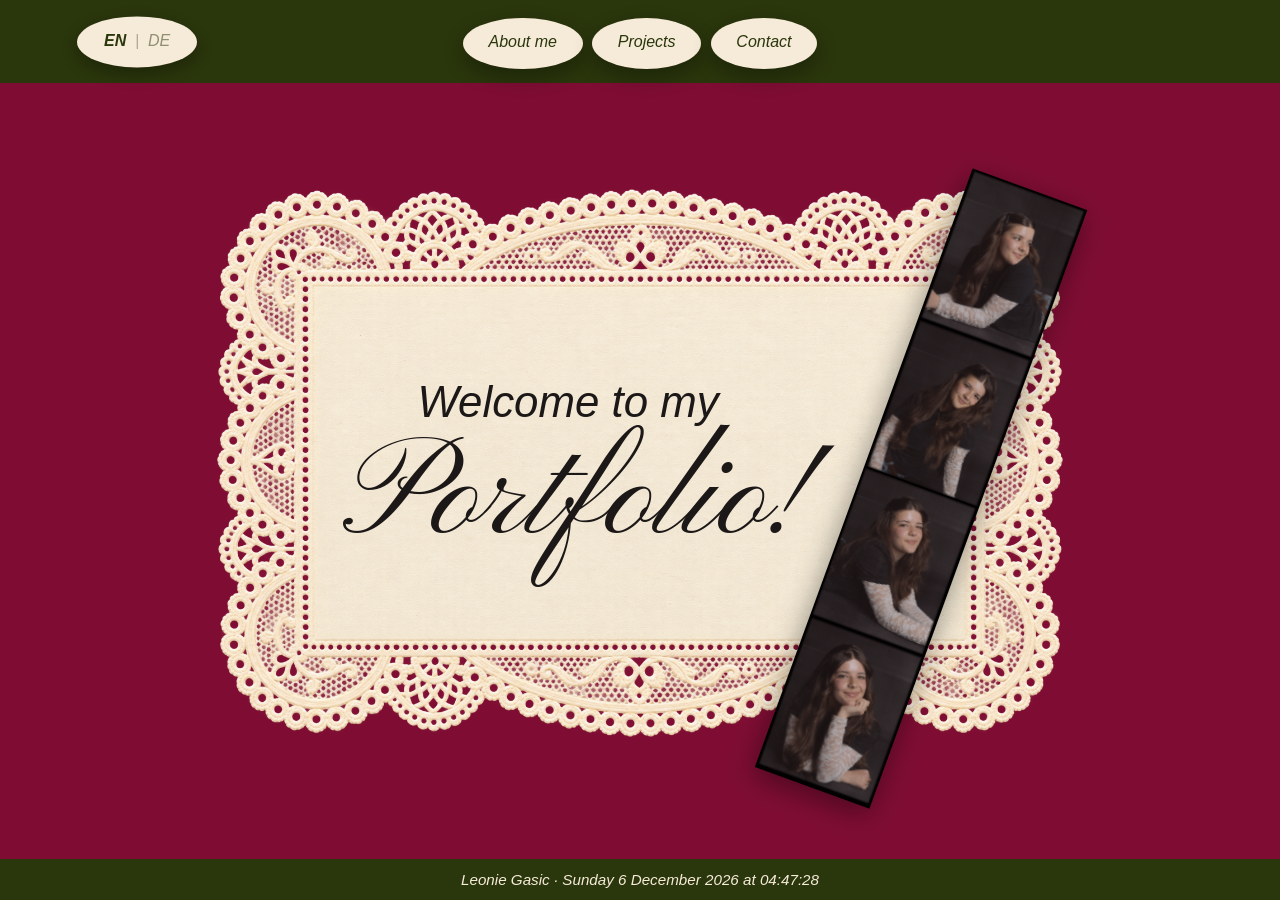
==== index.html @ 9c5069d6 "Projects: enlarge a work on click, with close button and carousel arrows Co-Authored-By: Claude Haik" ====
<!DOCTYPE html>
<html lang="en">
<head>
  <meta charset="UTF-8">
  <meta name="viewport" content="width=device-width, initial-scale=1.0">
  <title data-en="Leonie Gasic · Creative Portfolio" data-de="Leonie Gasic · Kreatives Portfolio">Leonie Gasic · Creative Portfolio</title>
  <link rel="stylesheet" href="style.css?v=8">
  <script src="lang.js"></script>
</head>
<body class="center-page">

<nav class="page-buttons">
  <a href="career.html"><span class="en">About me</span><span class="de">Über mich</span></a>
  <a href="projects.html"><span class="en">Projects</span><span class="de">Projekte</span></a>
  <a href="contact.html"><span class="en">Contact</span><span class="de">Kontakt</span></a>
</nav>

<section>
  <div class="hero-frame">
    <div class="hero-text">
      <p class="small"><span class="en">Welcome to my</span><span class="de">Willkommen in meinem</span></p>
      <h1 class="script big">Portfolio!</h1>
    </div>
    <div class="strip" role="img" aria-label="Photo strip"></div>
  </div>
</section>

<footer>
  <p>Leonie Gasic · <span id="now"></span></p>
</footer>

</body>
</html>
---- style.css ----
@import url('https://fonts.googleapis.com/css2?family=Pinyon+Script&display=swap');

:root {
  --burgundy: #7f0d33;
  --paper: #f6ead8;
  --ink: #1c1818;
  --olive: #2a360c;
  --aubergine: #3b1235;
  --brown: #3a2220;
  --cream: #f6e2c8;
  --script: 'Pinyon Script', 'Brush Script MT', cursive;
}

* { box-sizing: border-box; margin: 0; padding: 0; }

html {
  background: var(--burgundy);
}

body {
  margin: 0;
  min-height: 100vh;
  display: flex;
  flex-direction: column;
  background: var(--burgundy);
  color: var(--ink);
  font-family: "Helvetica Neue", Helvetica, Arial, sans-serif;
  font-style: italic;
  line-height: 1.6;
}

a { color: inherit; }

/* Script for display headings, italic sans-serif for everything else */
.script {
  font-family: var(--script);
  font-style: normal;
  font-weight: 400;
  line-height: 1.1;
}

/* ---------- Navigation ---------- */
header.site-nav {
  position: sticky;
  top: 0;
  z-index: 10;
  display: flex;
  justify-content: space-between;
  align-items: center;
  padding: 1rem 6vw;
  background: var(--aubergine);
  color: var(--paper);
  border-bottom: 1px solid rgba(246, 234, 216, 0.2);
}

.logo {
  font-family: var(--script);
  font-style: normal;
  font-size: 2rem;
  text-decoration: none;
  color: var(--paper);
}

nav ul { list-style: none; display: flex; gap: 1.6rem; }

nav a {
  text-decoration: none;
  padding: 0.2rem 0;
  border-bottom: 2px solid transparent;
}
nav a:hover, nav a.active { border-bottom-color: var(--paper); }

/* ---------- Sections and paper cards ---------- */
section { padding: 3rem 6vw; }

.paper {
  background: var(--paper);
  color: var(--ink);
  padding: 3rem clamp(1.5rem, 4vw, 3.5rem);
  max-width: 1000px;
  margin: 0 auto;
  box-shadow: 0 14px 34px rgba(0, 0, 0, 0.35);
}

.eyebrow {
  font-size: 0.85rem;
  letter-spacing: 0.1em;
  text-transform: uppercase;
  color: var(--burgundy);
  font-style: normal;
  font-weight: 700;
}

h1 { font-size: clamp(3rem, 7vw, 5.4rem); margin: 0.4rem 0 1rem; }
h2 { font-size: clamp(2.2rem, 5vw, 3.2rem); margin-bottom: 1rem; color: var(--burgundy); }
h3 { font-family: "Helvetica Neue", Helvetica, Arial, sans-serif; font-style: normal; font-weight: 700; font-size: 1.15rem; margin-bottom: 0.4rem; }
p.lead { font-size: 1.15rem; max-width: 60ch; }

.btn {
  display: inline-block;
  margin-top: 1.5rem;
  padding: 0.75rem 1.5rem;
  background: var(--olive);
  color: var(--paper);
  text-decoration: none;
  font-style: normal;
  font-weight: 700;
  transition: background 0.2s;
}
.btn:hover { background: var(--burgundy); }

/* ---------- Hero: lace frame with photo strip ---------- */
.hero-frame {
  position: relative;
  container-type: inline-size;
  /* Never wider than the screen allows: the whole frame must fit the window height too */
  width: min(100%, 1400px, calc(max(12rem, 100vh - 22rem) * 1.5439));
  max-width: 100%;
  margin: 1rem auto 2rem;
  aspect-ratio: 1513 / 980;
  background: url('assets/lace_cropped.png') center / 100% 100% no-repeat;
}

/* Positions and sizes measured from the PDF cover (relative to the lace image) */
.hero-text {
  position: absolute;
  inset: 0;
}

.hero-text .small {
  position: absolute;
  left: 23.7%;
  top: 34.8%;
  margin: 0;
  font-size: 5.18cqw;
  line-height: 1;
  font-style: italic;
  color: var(--ink);
  white-space: nowrap;
}

.hero-text .big {
  position: absolute;
  left: 14.9%;
  top: 44%;
  margin: 0;
  font-size: 16.6cqw;
  line-height: 1;
  color: var(--ink);
  white-space: nowrap;
}

.strip {
  position: absolute;
  left: 76%;
  top: -3.5%;
  height: 116.3%;
  aspect-ratio: 500 / 2618;
  background: url('assets/strip_original.png') center / 100% 100% no-repeat;
  filter: drop-shadow(0 8px 14px rgba(0, 0, 0, 0.4));
  transform: rotate(20deg);
  transform-origin: center;
}

/* ---------- Cards / gallery ---------- */
/* Pinterest-style board: masonry columns, each card only as tall as its content */
.grid {
  display: flex;
  align-items: flex-start;
  gap: 1.4rem;
  margin-top: 2rem;
}

/* Three columns filled by the projects script (shortest column first); one column on phones */
.grid .col {
  flex: 1 1 0;
  min-width: 0;
  display: flex;
  flex-direction: column;
  gap: 1.4rem;
}

.card {
  display: flex;
  flex-direction: column;
  width: 100%;
  margin: 0;
  background: var(--paper);
  color: var(--ink);
  box-shadow: 0 10px 26px rgba(0, 0, 0, 0.3);
  transition: transform 0.25s;
}
.card:hover { transform: translateY(-5px); }

.thumb {
  aspect-ratio: 4 / 3;
  display: grid;
  place-items: center;
  color: var(--paper);
  font-family: var(--script);
  font-size: 2rem;
  background: var(--olive);
}
/* Work with a real image: show the whole picture, no cropping */
.thumb.photo { aspect-ratio: auto; display: block; padding: 0; background: var(--olive); }
.thumb.photo img { display: block; width: 100%; height: auto; }
/* Carousel: one card, several images, each shown whole */
.thumb.photo.carousel { position: relative; aspect-ratio: 2 / 3; background: var(--olive); }
/* Carousels of landscape images use a landscape frame, so no green bars */
.thumb.photo.carousel.landscape { aspect-ratio: 4 / 3; }
/* Flyer pages keep their own A-format proportion */
.thumb.photo.flyer { aspect-ratio: 437 / 612; }
.carousel-track {
  display: flex;
  height: 100%;
  overflow-x: auto;
  scroll-snap-type: x mandatory;
  scrollbar-width: none;
}
.carousel-track::-webkit-scrollbar { display: none; }
.carousel-track img {
  flex: 0 0 100%;
  width: 100%;
  height: 100%;
  object-fit: contain;
  scroll-snap-align: center;
  background: var(--olive);
}
.carousel-btn {
  position: absolute;
  top: 50%;
  transform: translateY(-50%);
  width: 2.4rem;
  height: 2.4rem;
  border: none;
  border-radius: 50%;
  background: var(--paper);
  color: var(--olive);
  font-size: 1.5rem;
  line-height: 1;
  cursor: pointer;
  box-shadow: 0 4px 12px rgba(0, 0, 0, 0.3);
}
.carousel-btn.prev { left: 0.6rem; }
.carousel-btn.next { right: 0.6rem; }
.thumb.aub { background: var(--aubergine); }
.thumb.brn { background: var(--brown); }
.thumb.bur { background: var(--burgundy); }

/* Every card has the same text area height, whatever the category or image size */
.card-body { padding: 1.2rem 1.3rem 1.5rem; flex: 1; }

.tag {
  display: inline-block;
  font-size: 0.75rem;
  font-style: normal;
  font-weight: 700;
  letter-spacing: 0.08em;
  text-transform: uppercase;
  color: var(--burgundy);
  margin-bottom: 0.4rem;
}

/* ---------- Filter buttons ---------- */
.filters { display: flex; flex-wrap: wrap; gap: 0.6rem; margin: 1.5rem 0 0; }
.filters button {
  border: 1px solid var(--paper);
  background: transparent;
  color: var(--paper);
  padding: 0.45rem 1rem;
  font: inherit;
  font-style: italic;
  cursor: pointer;
}
.filters button.active, .filters button:hover { background: var(--paper); color: var(--burgundy); }

/* ---------- Timeline ---------- */
.timeline { position: relative; margin-top: 2rem; padding-left: 2rem; }
.timeline::before {
  content: "";
  position: absolute;
  left: 0.4rem;
  top: 0;
  bottom: 0;
  width: 2px;
  background: var(--olive);
}
.step { position: relative; margin-bottom: 2.2rem; }
.step::before {
  content: "";
  position: absolute;
  left: -1.9rem;
  top: 0.4rem;
  width: 14px;
  height: 14px;
  border-radius: 50%;
  background: var(--burgundy);
}
.step .year { font-style: italic; font-weight: 700; color: var(--ink); }
.step h3 { font-style: normal; font-weight: 700; color: var(--ink); }

/* ---------- Language switch ---------- */
html[lang="de"] .en,
html[lang="en"] .de { display: none !important; }

.lang-toggle {
  position: fixed;
  top: 1.1rem;
  left: 1rem;
  z-index: 50;
  display: flex;
  gap: 0.45rem;
  align-items: center;
  box-sizing: border-box;
  height: 3.2rem;
  padding: 0 1.2rem;
  border: none;
  border-radius: 50%;
  background: var(--paper);
  color: var(--olive);
  font: inherit;
  font-style: italic;
  cursor: pointer;
  box-shadow: 0 6px 16px rgba(0, 0, 0, 0.3);
}

.lang-toggle .sep { opacity: 0.35; }

.lang-opt {
  position: relative;
  padding: 0 0.1rem;
  border: none;
  background: none;
  color: inherit;
  font: inherit;
  font-style: italic;
  cursor: pointer;
  opacity: 0.5;
}

.lang-opt.active { opacity: 1; font-weight: 700; }

html[lang="de"] .hero-text .small { font-size: 4cqw; }

/* ---------- Steckbrief ---------- */
.steck-title { margin-top: 2.5rem; }
.steckbrief + .steck-title { margin-top: 5.5rem; }

.steckbrief {
  display: grid;
  grid-template-columns: repeat(auto-fit, minmax(220px, 1fr));
  gap: 1.2rem 2rem;
  margin-top: 1.5rem;
}

.steckbrief > div {
  border-bottom: 1px solid rgba(127, 13, 51, 0.35);
  padding-bottom: 0.7rem;
}

.steckbrief dt {
  font-size: 0.8rem;
  letter-spacing: 0.1em;
  text-transform: uppercase;
  font-style: normal;
  font-weight: 700;
  color: var(--burgundy);
}

.steckbrief dd {
  margin: 0.2rem 0 0;
  font-size: 1.1rem;
}

.steckbrief ul {
  margin: 0.2rem 0 0;
  padding-left: 1.2rem;
}

.steckbrief li { margin-bottom: 0.15rem; }

/* Languages: names in one column, explanations lined up in a second column */
.steckbrief .langs {
  display: grid;
  grid-template-columns: max-content max-content max-content 1fr;
  column-gap: 0.5rem;
  row-gap: 0.15rem;
  list-style: none;
  padding-left: 0;
}

.steckbrief .langs li {
  display: contents;
}

/* ---------- Contact ---------- */
.contact-links a { color: var(--burgundy); font-style: normal; font-weight: 700; }

/* ---------- Page buttons (replace the top menu) ---------- */
.page-buttons {
  display: flex;
  flex-wrap: nowrap;
  justify-content: center;
  gap: 0.6rem;
  position: sticky;
  top: 0;
  z-index: 40;
  background: var(--olive);
  padding: 1.1rem 6vw 0.9rem;
  margin: 0;
}

/* Language switch lives inside the header bar */
.page-buttons .lang-toggle.in-header {
  position: absolute;
  top: 50%;
  left: 6vw;
  transform: translateY(-50%);
  height: clamp(2.5rem, 4.4vw, 3.2rem);
  min-width: 0;
  padding: 0 clamp(0.7rem, 2vw, 2.2rem);
  white-space: nowrap;
  font-size: clamp(0.8rem, 2vw, 1rem);
  justify-content: center;
  margin: 0;
}


/* Start and contact pages: centre the content between header and footer */
body.center-page > section {
  flex: 1;
  display: flex;
  flex-direction: column;
  justify-content: center;
}


/* Start and contact: content block takes the full width so the auto margins do not collapse it */
body.center-page > section > *:not(.hero-frame) { width: 100%; }

/* Language buttons inside the header bar: plain text, not menu ovals */
.page-buttons .lang-toggle .lang-opt {
  background: none;
  border-radius: 0;
  box-shadow: none;
  height: auto;
  min-width: 0;
  padding: 0 0.1rem;
  display: inline;
  transform: none;
}

.page-buttons .lang-toggle .lang-opt::before { left: 0; right: 0; top: auto; bottom: -0.45rem; }
.page-buttons .lang-toggle .lang-opt::after { left: -4px; right: -4px; top: auto; bottom: -0.45rem; height: 12px; }

/* Contact page: two round icon buttons, email and LinkedIn */
.contact-buttons {
  display: flex;
  flex-wrap: wrap;
  justify-content: center;
  gap: 1.5rem 2rem;
  margin-top: 2.5rem;
}

.contact-buttons a {
  display: flex;
  align-items: center;
  justify-content: center;
  flex: 0 0 14rem;
  width: 14rem;
  height: 4.2rem;
  border-radius: 50%;
  background: var(--olive);
  color: var(--paper);
  box-shadow: 0 8px 20px rgba(0, 0, 0, 0.3);
  transition: transform 0.2s;
}

.contact-buttons a:hover { transform: translateY(-2px); }

.contact-buttons svg { width: 2.4rem; height: 2.4rem; display: block; }

/* Narrow screens: the buttons keep their size and stack, centred */
@media (max-width: 600px) {
  .contact-buttons { justify-content: center; }
}

/* Home button: small round icon instead of a text label */
.page-buttons a.home-btn {
  min-width: 0;
  width: clamp(2.8rem, 6vw, 4.6rem);
  padding: 0;
  line-height: 0;
}

.page-buttons a.home-btn svg {
  width: 1.7rem;
  height: 1.7rem;
  display: block;
}

.page-buttons a {
  background: var(--paper);
  color: var(--olive);
  border-radius: 50%;
  height: clamp(2.5rem, 4.4vw, 3.2rem);
  box-sizing: border-box;
  display: flex;
  align-items: center;
  justify-content: center;
  padding: 0 clamp(0.7rem, 2vw, 2.2rem);
  min-width: 0;
  white-space: nowrap;
  font-size: clamp(0.8rem, 2vw, 1rem);
  text-align: center;
  text-decoration: none;
  font-style: italic;
  font-weight: 400;
  box-shadow: 0 8px 20px rgba(0, 0, 0, 0.3);
  transition: background 0.2s, color 0.2s, transform 0.2s;
}

/* Second stroke: draws right to left, after the first one */
.page-buttons a::before,
.page-buttons button::before,
.lang-opt::before {
  content: "";
  position: absolute;
  left: 24%;
  right: 24%;
  top: calc(50% + 0px);
  bottom: auto;
  height: 20px;
  background: url("data:image/svg+xml,%3Csvg xmlns='http://www.w3.org/2000/svg' viewBox='0 0 200 20' preserveAspectRatio='none'%3E%3Cdefs%3E%3Cfilter id='g' x='0' y='0' width='100%25' height='100%25'%3E%3CfeTurbulence type='fractalNoise' baseFrequency='0.8' numOctaves='2' seed='7' result='n'/%3E%3CfeColorMatrix in='n' type='matrix' values='0 0 0 0 0 0 0 0 0 0 0 0 0 0 0 0 0 0 -2.4 1.6' result='m'/%3E%3CfeComposite in='SourceGraphic' in2='m' operator='in'/%3E%3C/filter%3E%3C/defs%3E%3Cg fill='none' stroke='%232a360c' stroke-linecap='round' filter='url(%23g)'%3E%3Cpath d='M9 15 C 50 12, 100 17, 150 13 S 186 14, 193 12' stroke-width='2'/%3E%3C/g%3E%3C/svg%3E") center / 100% 100% no-repeat;
  opacity: 0;
  pointer-events: none;
  clip-path: inset(0 0 0 100%);
  transition: clip-path 0.45s ease-out 0.5s, opacity 0.1s;
}

.page-buttons a:hover::before,
.page-buttons button:hover::before,
.lang-opt:hover::before {
  opacity: 1;
  clip-path: inset(0 0 0 0);
}

/* Hover: two hand-drawn strokes sketch under the label, one after the other */
.page-buttons a,
.page-buttons button {
  position: relative;
}

.page-buttons a::after,
.page-buttons button::after,
.lang-opt::after {
  content: "";
  position: absolute;
  left: 20%;
  right: 20%;
  top: calc(50% + 6px);
  bottom: auto;
  height: 20px;
  background: url("data:image/svg+xml,%3Csvg xmlns='http://www.w3.org/2000/svg' viewBox='0 0 200 20' preserveAspectRatio='none'%3E%3Cdefs%3E%3Cfilter id='g' x='0' y='0' width='100%25' height='100%25'%3E%3CfeTurbulence type='fractalNoise' baseFrequency='0.8' numOctaves='2' seed='4' result='n'/%3E%3CfeColorMatrix in='n' type='matrix' values='0 0 0 0 0 0 0 0 0 0 0 0 0 0 0 0 0 0 -2.4 1.6' result='m'/%3E%3CfeComposite in='SourceGraphic' in2='m' operator='in'/%3E%3C/filter%3E%3C/defs%3E%3Cg fill='none' stroke='%232a360c' stroke-linecap='round' filter='url(%23g)'%3E%3Cpath d='M3 8 C 40 5, 90 10, 140 6 S 186 7, 197 5' stroke-width='3'/%3E%3C/g%3E%3C/svg%3E") center / 100% 100% no-repeat;
  opacity: 0;
  pointer-events: none;
  clip-path: inset(0 100% 0 0);
  transition: clip-path 0.5s ease-out, opacity 0.2s;
}

.page-buttons a:hover::after,
.lang-opt:hover::after {
  opacity: 1;
  clip-path: inset(0 0 0 0);
}

.page-buttons button {
  background: var(--paper);
  color: var(--olive);
  border-radius: 50%;
  height: clamp(2.5rem, 4.4vw, 3.2rem);
  box-sizing: border-box;
  display: flex;
  align-items: center;
  justify-content: center;
  padding: 0 clamp(0.7rem, 2vw, 2.2rem);
  min-width: 0;
  white-space: nowrap;
  font-size: clamp(0.8rem, 2vw, 1rem);
  text-align: center;
  border: none;
  font: inherit;
  font-style: italic;
  font-weight: 400;
  cursor: pointer;
  box-shadow: 0 8px 20px rgba(0, 0, 0, 0.3);
  transition: background 0.2s, color 0.2s, transform 0.2s;
}

.page-buttons button:hover::after {
  opacity: 1;
  clip-path: inset(0 0 0 0);
}

/* Contact box shown on top of the page */
.contact-dialog {
  border: none;
  padding: 0;
  background: transparent;
  max-width: min(90vw, 560px);
}

.contact-dialog::backdrop {
  background: rgba(28, 24, 24, 0.6);
}

.contact-dialog .paper {
  margin: 0;
}

.contact-details {
  display: grid;
  gap: 1.4rem;
  margin-top: 2rem;
  font-size: 1.15rem;
}

.contact-details strong {
  font-style: normal;
  color: var(--burgundy);
}

.contact-lines {
  margin-top: 1.2rem;
  font-size: 1.1rem;
  font-style: normal;
  font-weight: 700;
  color: var(--burgundy);
}

.contact-dialog .btn {
  border: none;
  font: inherit;
  cursor: pointer;
}

/* ---------- Footer ---------- */
footer {
  position: sticky;
  bottom: 0;
  z-index: 5;
  margin-top: auto;
  padding: 0.7rem 6vw;
  background: var(--olive);
  line-height: 1.2;
  color: var(--paper);
  text-align: center;
  font-size: 0.95rem;
}

/* ---------- Responsive ---------- */
@media (max-width: 800px) {
  header.site-nav { flex-direction: column; gap: 0.8rem; }
  nav ul { gap: 1rem; flex-wrap: wrap; justify-content: center; }
}

/* Hand-drawn hover lines, one set under each language option */
.lang-toggle { padding: 0 1.2rem; }

.lang-opt::after {
  left: -4px;
  right: -4px;
  bottom: -0.45rem;
  height: 12px;
}

.lang-opt::before {
  left: 0;
  right: 0;
  bottom: -0.45rem;
  height: 12px;
}


/* ---------- Project dropdown ---------- */
.project-filter {
  margin-top: 1.5rem;
  padding: 0.5rem 2.4rem 0.5rem 1.1rem;
  border: 2px solid var(--olive);
  border-radius: 999px;
  background: transparent url("data:image/svg+xml,%3Csvg xmlns='http://www.w3.org/2000/svg' width='12' height='8' viewBox='0 0 12 8'%3E%3Cpath d='M1 1l5 5 5-5' fill='none' stroke='%232a360c' stroke-width='2' stroke-linecap='round' stroke-linejoin='round'/%3E%3C/svg%3E") no-repeat right 1rem center;
  color: var(--olive);
  font: inherit;
  font-style: italic;
  cursor: pointer;
  -webkit-appearance: none;
  appearance: none;
}

.project-filter:focus-visible { outline: 2px solid var(--burgundy); outline-offset: 2px; }

/* Phones: header stays on one row, with smaller buttons and language switch */
@media (max-width: 600px) {
  .page-buttons { flex-wrap: nowrap; gap: 0.3rem; padding: 0.9rem 4vw 0.8rem; }
  .page-buttons .lang-toggle.in-header { position: static; transform: none; margin: 0; height: 2.4rem; min-width: 0; padding: 0 0.6rem; font-size: 0.7rem; }
  .page-buttons a,
  .page-buttons button { height: 2.4rem; padding: 0 0.5rem; font-size: 0.7rem; }
  .page-buttons a.home-btn { width: 2.6rem; }
  .page-buttons a.home-btn svg { width: 1.4rem; height: 1.4rem; }
}

/* ---------- Enlarged view (lightbox) for projects ---------- */
.lightbox {
  position: fixed;
  inset: 0;
  z-index: 1000;
  display: none;
  align-items: center;
  justify-content: center;
  padding: 4vh 4vw;
  background: rgba(30, 12, 20, 0.88);
}
.lightbox.open { display: flex; }
.lightbox-box { position: relative; max-width: 92vw; max-height: 92vh; }
.lightbox-box .thumb { box-shadow: none; }
.lightbox-box .thumb.photo:not(.carousel) img {
  display: block;
  width: auto;
  height: auto;
  max-width: 92vw;
  max-height: 88vh;
}
.lightbox-box .thumb.carousel { width: auto; height: 88vh; max-width: 92vw; }
.lightbox-close {
  position: absolute;
  top: -1rem;
  left: -1rem;
  z-index: 2;
  width: 2.4rem;
  height: 2.4rem;
  border: none;
  border-radius: 50%;
  background: var(--burgundy);
  color: var(--paper);
  font-size: 1.4rem;
  line-height: 1;
  cursor: pointer;
  box-shadow: 0 4px 12px rgba(0, 0, 0, 0.35);
}
.grid .thumb img { cursor: zoom-in; }
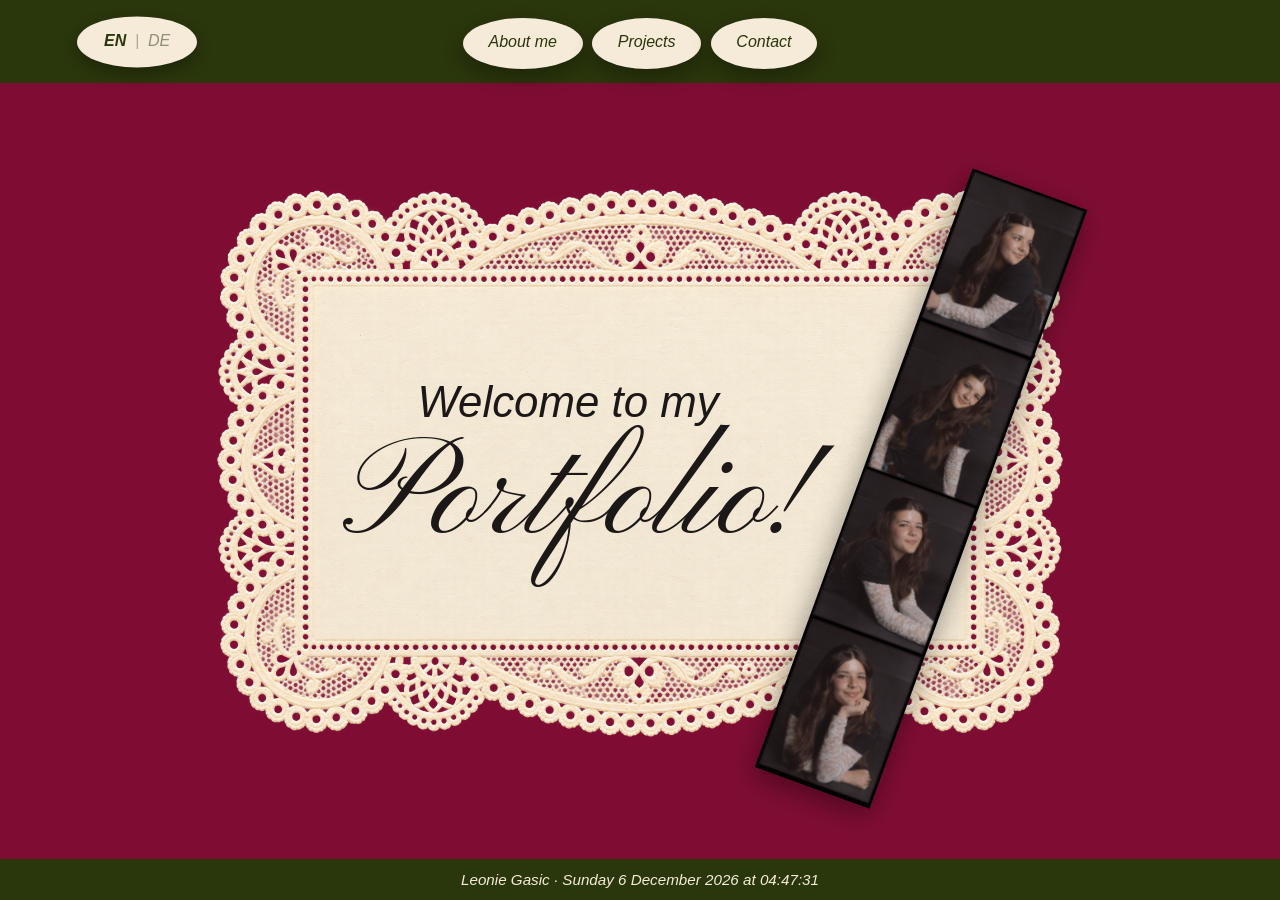
==== commit 97e18199: "3D carousel: use 3:2 frame so photos fill without bars Co-Authored-By: Claude Haiku 5.5 <noreply@ant" ====
--- a/index.html
+++ b/index.html
@@ -4,7 +4,7 @@
   <meta charset="UTF-8">
   <meta name="viewport" content="width=device-width, initial-scale=1.0">
   <title data-en="Leonie Gasic · Creative Portfolio" data-de="Leonie Gasic · Kreatives Portfolio">Leonie Gasic · Creative Portfolio</title>
-  <link rel="stylesheet" href="style.css?v=8">
+  <link rel="stylesheet" href="style.css?v=9">
   <script src="lang.js"></script>
 </head>
 <body class="center-page">
--- a/style.css
+++ b/style.css
@@ -209,6 +209,7 @@
 .thumb.photo.carousel { position: relative; aspect-ratio: 2 / 3; background: var(--olive); }
 /* Carousels of landscape images use a landscape frame, so no green bars */
 .thumb.photo.carousel.landscape { aspect-ratio: 4 / 3; }
+.thumb.photo.carousel.wide { aspect-ratio: 3 / 2; }
 /* Flyer pages keep their own A-format proportion */
 .thumb.photo.flyer { aspect-ratio: 437 / 612; }
 .carousel-track {
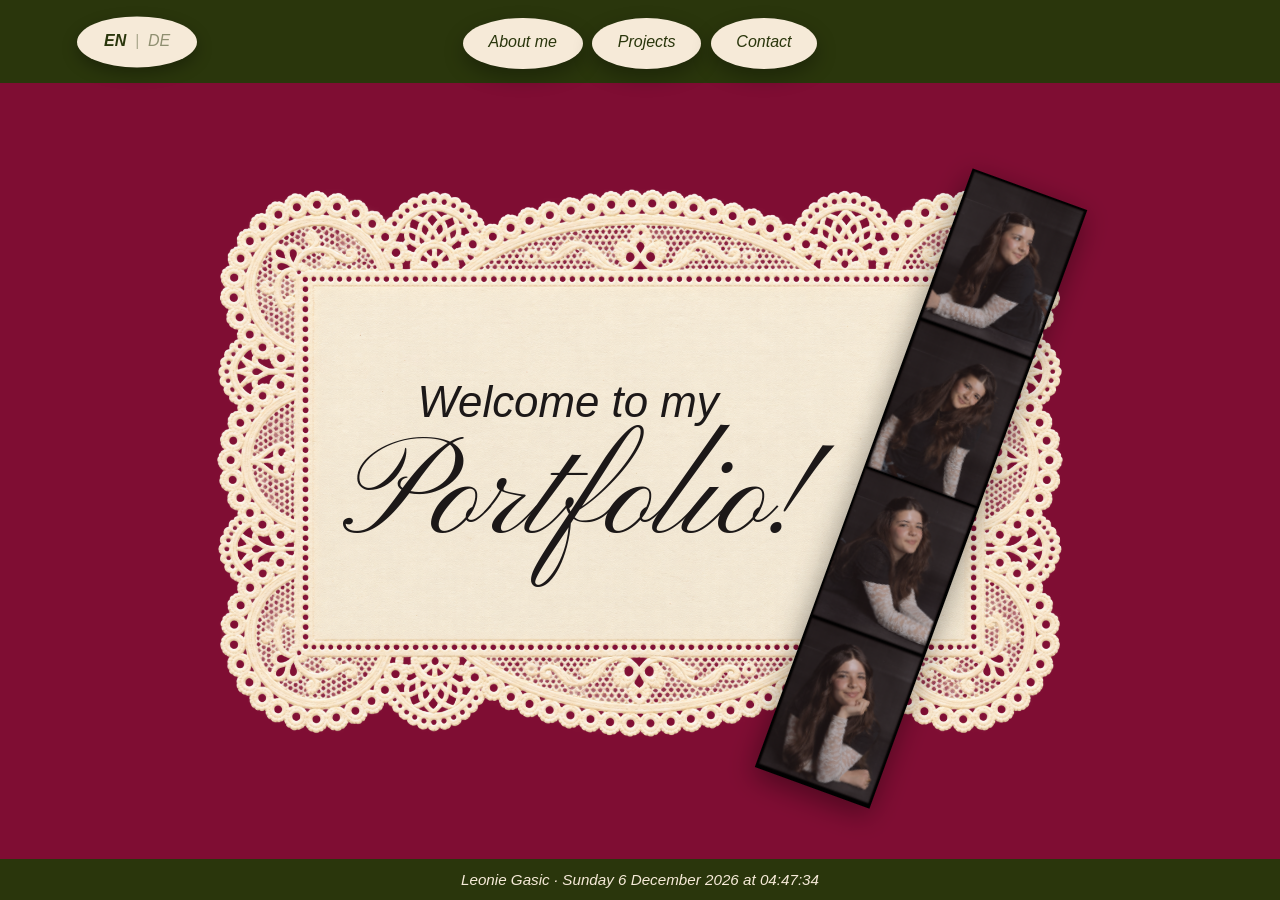
==== commit 1cfdea52: "Projects: add mixed media short film to videography Co-Authored-By: Claude Haiku 5.5 <noreply@anthro" ====
--- a/index.html
+++ b/index.html
@@ -4,7 +4,7 @@
   <meta charset="UTF-8">
   <meta name="viewport" content="width=device-width, initial-scale=1.0">
   <title data-en="Leonie Gasic · Creative Portfolio" data-de="Leonie Gasic · Kreatives Portfolio">Leonie Gasic · Creative Portfolio</title>
-  <link rel="stylesheet" href="style.css?v=9">
+  <link rel="stylesheet" href="style.css?v=10">
   <script src="lang.js"></script>
 </head>
 <body class="center-page">
--- a/style.css
+++ b/style.css
@@ -750,3 +750,7 @@
   box-shadow: 0 4px 12px rgba(0, 0, 0, 0.35);
 }
 .grid .thumb img { cursor: zoom-in; }
+
+/* Short film player in the projects board */
+.thumb.video { aspect-ratio: 16 / 9; background: var(--olive); padding: 0; }
+.thumb.video video { display: block; width: 100%; height: 100%; object-fit: contain; background: var(--olive); }
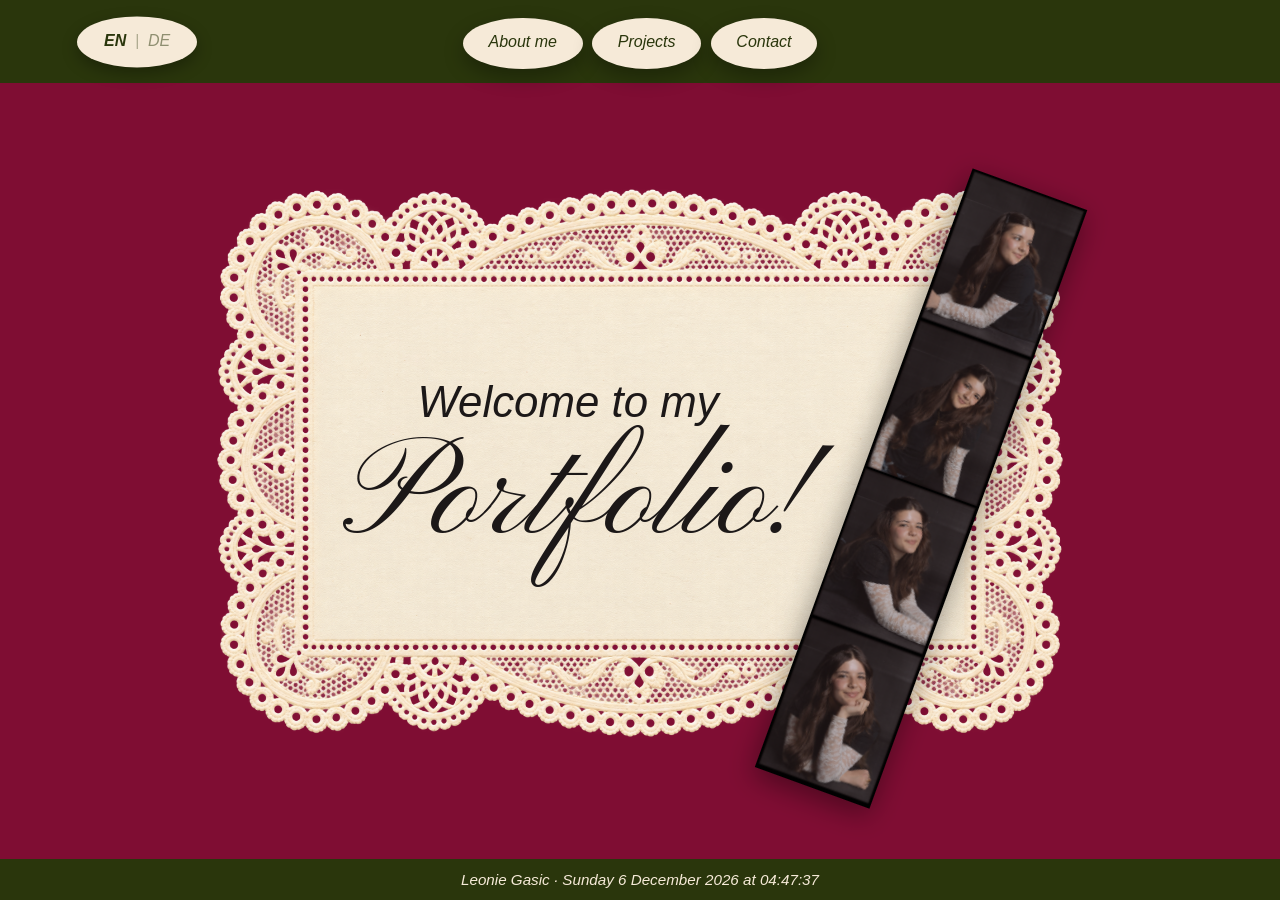
==== commit 90aeefbb: "Short film: silent loop, click for sound, custom controls, fullscreen, no download menu Co-Authored-" ====
--- a/index.html
+++ b/index.html
@@ -4,7 +4,7 @@
   <meta charset="UTF-8">
   <meta name="viewport" content="width=device-width, initial-scale=1.0">
   <title data-en="Leonie Gasic · Creative Portfolio" data-de="Leonie Gasic · Kreatives Portfolio">Leonie Gasic · Creative Portfolio</title>
-  <link rel="stylesheet" href="style.css?v=10">
+  <link rel="stylesheet" href="style.css?v=11">
   <script src="lang.js"></script>
 </head>
 <body class="center-page">
--- a/style.css
+++ b/style.css
@@ -751,6 +751,25 @@
 }
 .grid .thumb img { cursor: zoom-in; }
 
-/* Short film player in the projects board */
+/* Short film player in the projects board: silent loop, click for sound and controls */
 .thumb.video { aspect-ratio: 16 / 9; background: var(--olive); padding: 0; }
-.thumb.video video { display: block; width: 100%; height: 100%; object-fit: contain; background: var(--olive); }
+.vplayer { position: relative; width: 100%; height: 100%; background: var(--olive); }
+.vplayer video { display: block; width: 100%; height: 100%; object-fit: contain; cursor: pointer; }
+.vbar {
+  position: absolute; left: 0; right: 0; bottom: 0;
+  display: none; align-items: center; gap: 0.5rem;
+  padding: 0.6rem 0.8rem;
+  background: linear-gradient(transparent, rgba(20, 8, 14, 0.9));
+  color: var(--paper); font-size: 0.8rem;
+}
+.vplayer.interactive .vbar { display: flex; }
+.vbar button {
+  flex: 0 0 auto; width: 2rem; height: 2rem; border: none; border-radius: 50%;
+  background: var(--burgundy); color: var(--paper); font-size: 0.85rem; line-height: 1; cursor: pointer;
+}
+.vbar input[type=range] { flex: 1 1 auto; min-width: 0; accent-color: var(--burgundy); }
+.vbar .vb-vol { flex: 0 0 5rem; }
+.vbar .vb-time { white-space: nowrap; font-variant-numeric: tabular-nums; }
+.vbar select { flex: 0 0 auto; border: none; border-radius: 0.3rem; padding: 0.2rem 0.3rem; background: var(--paper); color: var(--ink); }
+.vplayer:fullscreen { background: #000; }
+.vplayer:fullscreen video { height: 100%; }
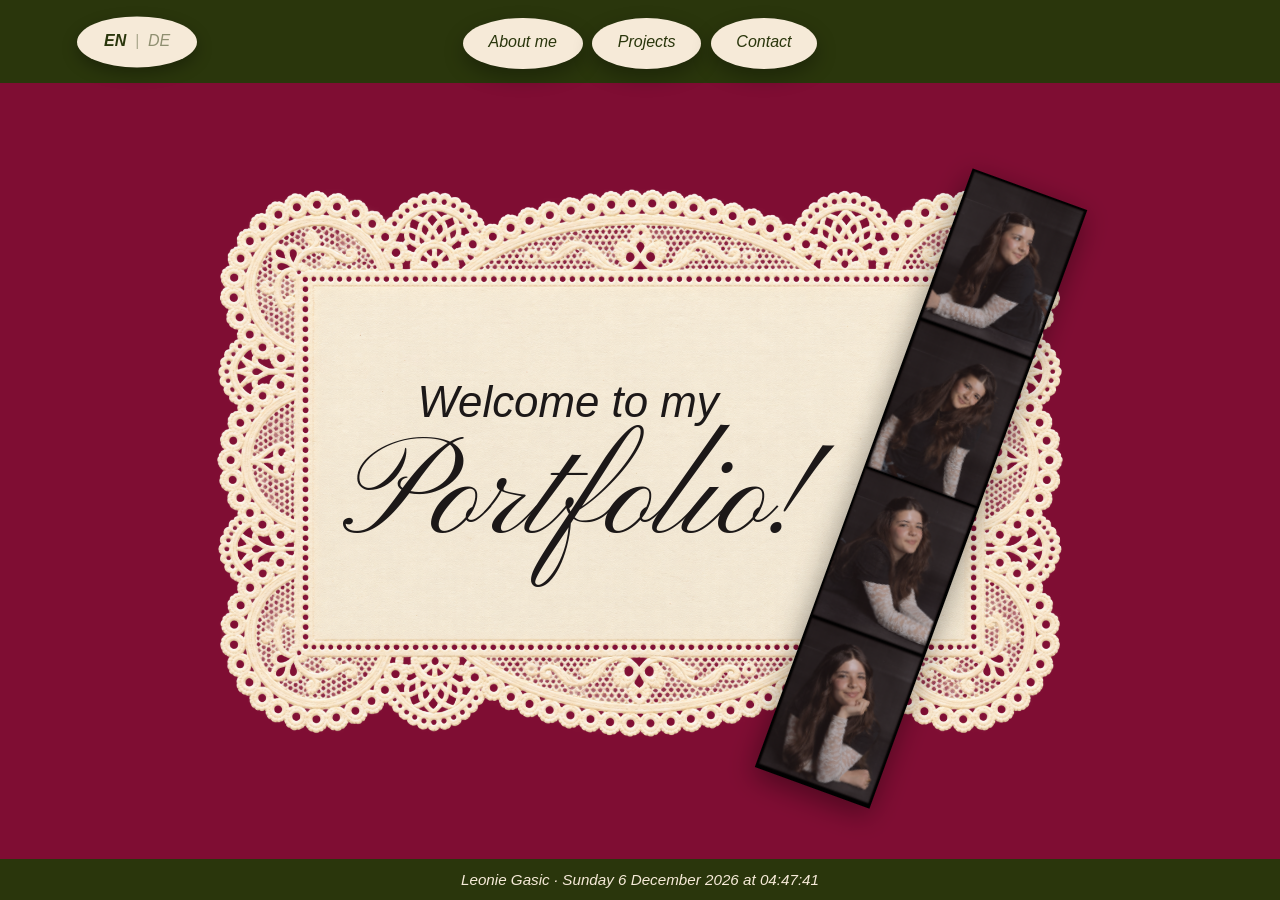
==== commit da210727: "Short film: click opens the enlarged player with sound and controls Co-Authored-By: Claude Haiku 5.5" ====
--- a/index.html
+++ b/index.html
@@ -4,7 +4,7 @@
   <meta charset="UTF-8">
   <meta name="viewport" content="width=device-width, initial-scale=1.0">
   <title data-en="Leonie Gasic · Creative Portfolio" data-de="Leonie Gasic · Kreatives Portfolio">Leonie Gasic · Creative Portfolio</title>
-  <link rel="stylesheet" href="style.css?v=11">
+  <link rel="stylesheet" href="style.css?v=12">
   <script src="lang.js"></script>
 </head>
 <body class="center-page">
--- a/style.css
+++ b/style.css
@@ -751,21 +751,22 @@
 }
 .grid .thumb img { cursor: zoom-in; }
 
-/* Short film player in the projects board: silent loop, click for sound and controls */
+/* Short film: silent loop on the board; a click opens the enlarged player with sound */
 .thumb.video { aspect-ratio: 16 / 9; background: var(--olive); padding: 0; }
-.vplayer { position: relative; width: 100%; height: 100%; background: var(--olive); }
+.thumb.video video { display: block; width: 100%; height: 100%; object-fit: contain; background: var(--olive); }
+.film-box { width: min(92vw, calc(88vh * 16 / 9)); }
+.film-box .vplayer { position: relative; width: 100%; aspect-ratio: 16 / 9; background: #000; }
 .vplayer video { display: block; width: 100%; height: 100%; object-fit: contain; cursor: pointer; }
 .vbar {
   position: absolute; left: 0; right: 0; bottom: 0;
-  display: none; align-items: center; gap: 0.5rem;
+  display: flex; align-items: center; gap: 0.5rem;
   padding: 0.6rem 0.8rem;
   background: linear-gradient(transparent, rgba(20, 8, 14, 0.9));
-  color: var(--paper); font-size: 0.8rem;
-}
-.vplayer.interactive .vbar { display: flex; }
+  color: var(--paper); font-size: 0.85rem;
+}
 .vbar button {
-  flex: 0 0 auto; width: 2rem; height: 2rem; border: none; border-radius: 50%;
-  background: var(--burgundy); color: var(--paper); font-size: 0.85rem; line-height: 1; cursor: pointer;
+  flex: 0 0 auto; width: 2.2rem; height: 2.2rem; border: none; border-radius: 50%;
+  background: var(--burgundy); color: var(--paper); font-size: 0.9rem; line-height: 1; cursor: pointer;
 }
 .vbar input[type=range] { flex: 1 1 auto; min-width: 0; accent-color: var(--burgundy); }
 .vbar .vb-vol { flex: 0 0 5rem; }
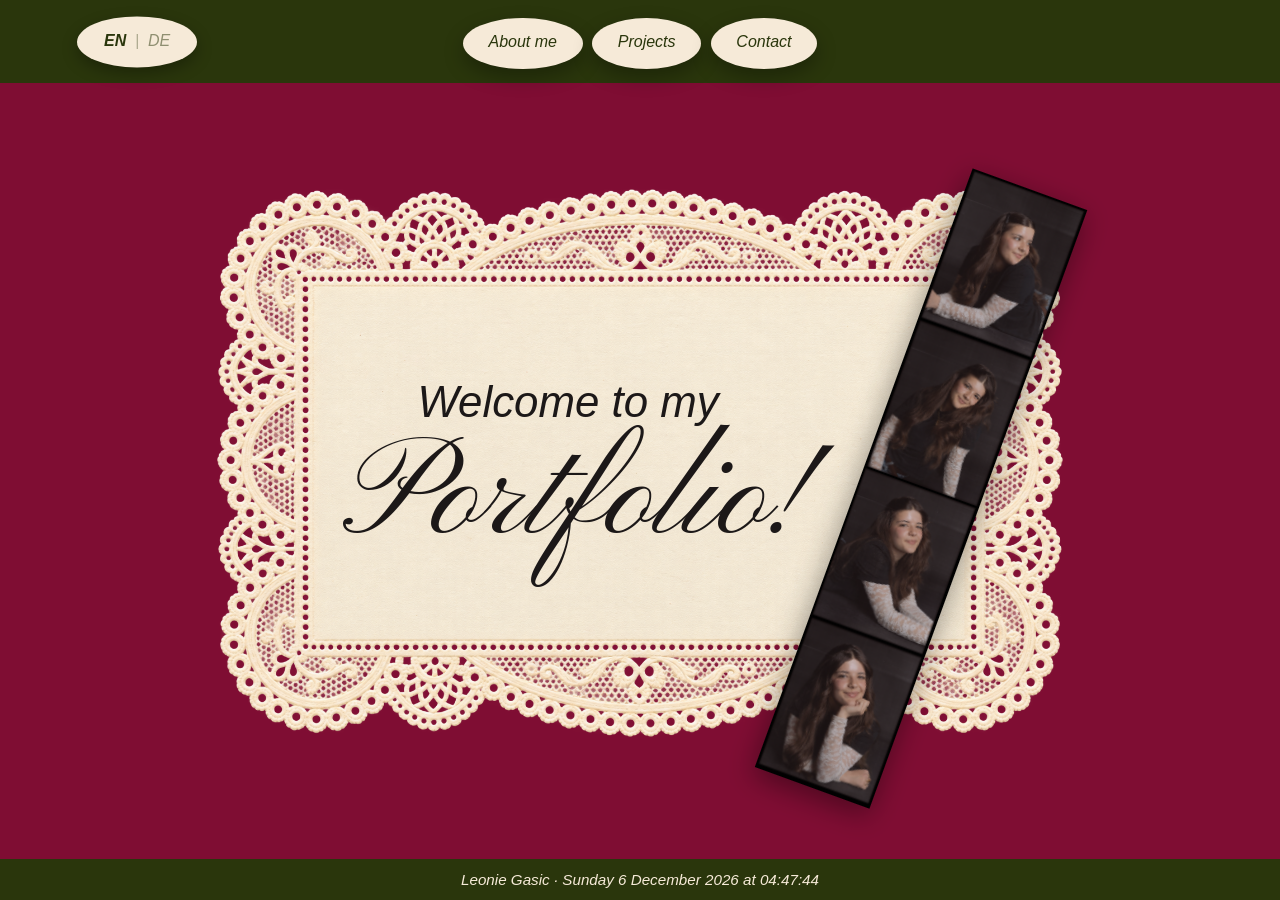
==== commit 1c2a51e8: "Short film: remove stop and fullscreen buttons, add speaker icon to volume Co-Authored-By: Claude Ha" ====
--- a/index.html
+++ b/index.html
@@ -4,7 +4,7 @@
   <meta charset="UTF-8">
   <meta name="viewport" content="width=device-width, initial-scale=1.0">
   <title data-en="Leonie Gasic · Creative Portfolio" data-de="Leonie Gasic · Kreatives Portfolio">Leonie Gasic · Creative Portfolio</title>
-  <link rel="stylesheet" href="style.css?v=12">
+  <link rel="stylesheet" href="style.css?v=13">
   <script src="lang.js"></script>
 </head>
 <body class="center-page">
--- a/style.css
+++ b/style.css
@@ -770,6 +770,7 @@
 }
 .vbar input[type=range] { flex: 1 1 auto; min-width: 0; accent-color: var(--burgundy); }
 .vbar .vb-vol { flex: 0 0 5rem; }
+.vbar .vb-icon { flex: 0 0 auto; }
 .vbar .vb-time { white-space: nowrap; font-variant-numeric: tabular-nums; }
 .vbar select { flex: 0 0 auto; border: none; border-radius: 0.3rem; padding: 0.2rem 0.3rem; background: var(--paper); color: var(--ink); }
 .vplayer:fullscreen { background: #000; }
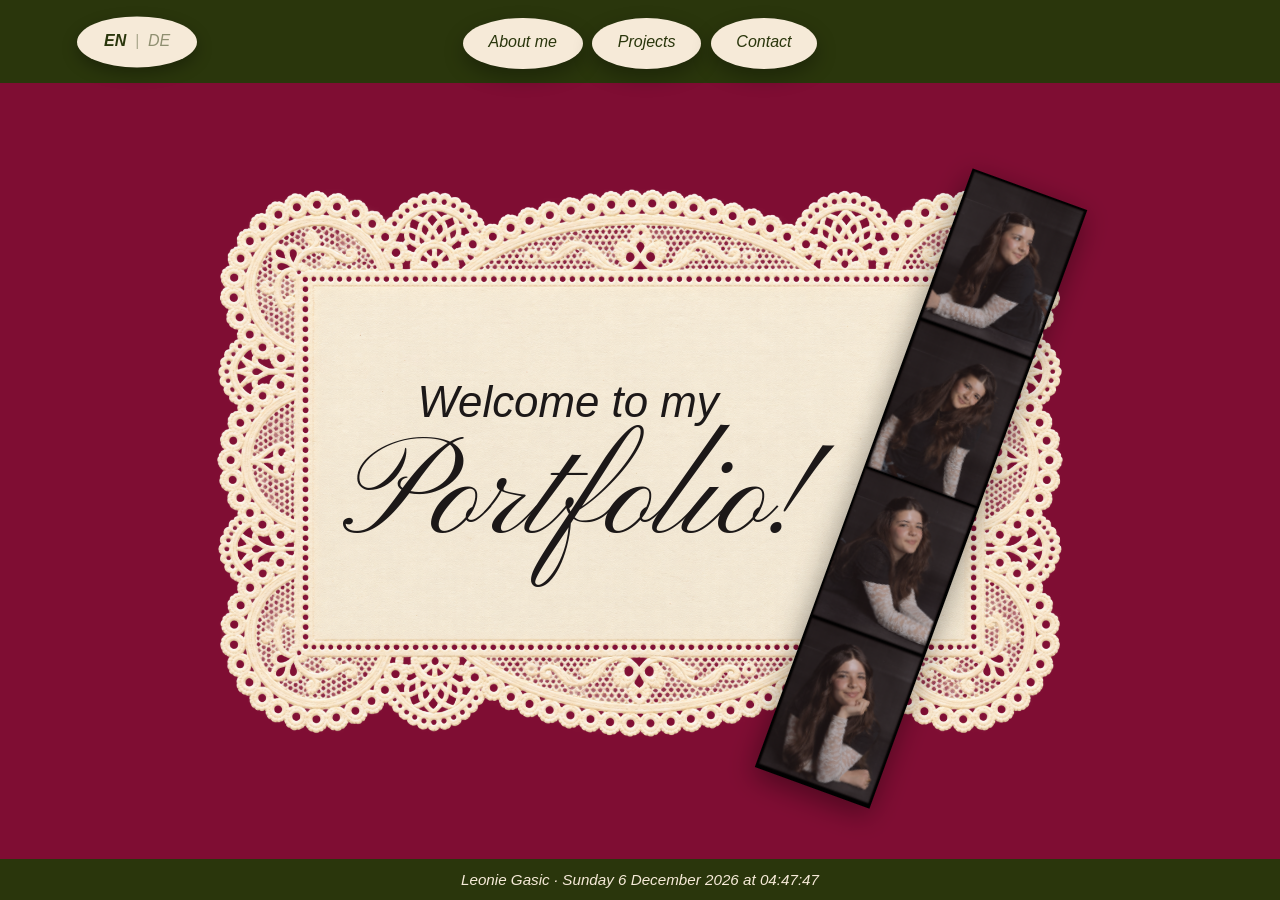
==== commit 646557ea: "Projects: add short film Sonder with the same player Co-Authored-By: Claude Haiku 5.5 <noreply@anthr" ====
--- a/index.html
+++ b/index.html
@@ -4,7 +4,7 @@
   <meta charset="UTF-8">
   <meta name="viewport" content="width=device-width, initial-scale=1.0">
   <title data-en="Leonie Gasic · Creative Portfolio" data-de="Leonie Gasic · Kreatives Portfolio">Leonie Gasic · Creative Portfolio</title>
-  <link rel="stylesheet" href="style.css?v=13">
+  <link rel="stylesheet" href="style.css?v=14">
   <script src="lang.js"></script>
 </head>
 <body class="center-page">
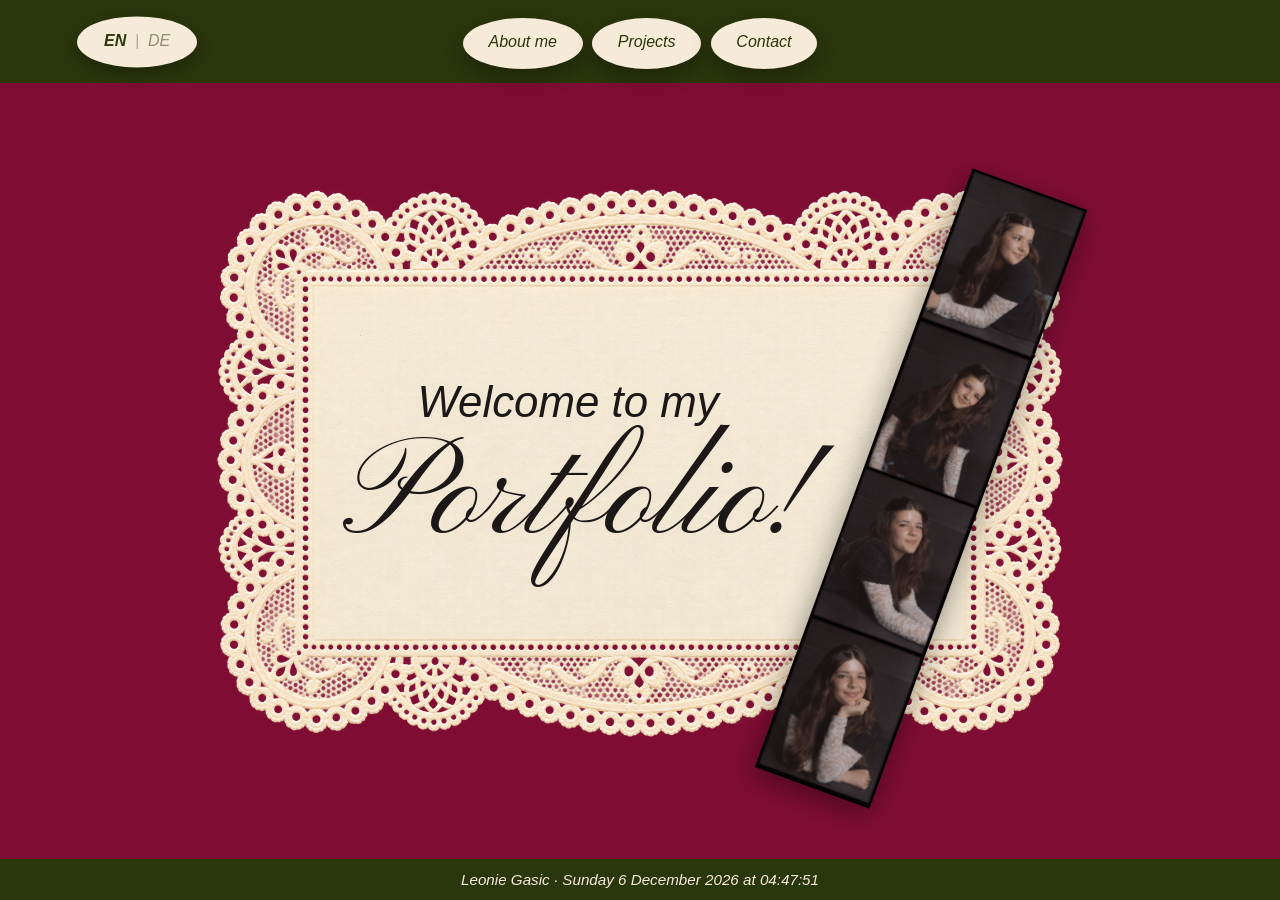
==== commit 0f62407e: "Board carousels: show arrows only on hover Co-Authored-By: Claude Haiku 5.5 <noreply@anthropic.com> " ====
--- a/index.html
+++ b/index.html
@@ -4,7 +4,7 @@
   <meta charset="UTF-8">
   <meta name="viewport" content="width=device-width, initial-scale=1.0">
   <title data-en="Leonie Gasic · Creative Portfolio" data-de="Leonie Gasic · Kreatives Portfolio">Leonie Gasic · Creative Portfolio</title>
-  <link rel="stylesheet" href="style.css?v=14">
+  <link rel="stylesheet" href="style.css?v=15">
   <script src="lang.js"></script>
 </head>
 <body class="center-page">
--- a/style.css
+++ b/style.css
@@ -775,3 +775,15 @@
 .vbar select { flex: 0 0 auto; border: none; border-radius: 0.3rem; padding: 0.2rem 0.3rem; background: var(--paper); color: var(--ink); }
 .vplayer:fullscreen { background: #000; }
 .vplayer:fullscreen video { height: 100%; }
+
+/* Board carousels: arrows only appear while the pointer is over the picture; the enlarged view keeps them */
+.grid .thumb.carousel .carousel-btn {
+  opacity: 0;
+  pointer-events: none;
+  transition: opacity 0.2s;
+}
+.grid .thumb.carousel:hover .carousel-btn,
+.grid .thumb.carousel:focus-within .carousel-btn {
+  opacity: 1;
+  pointer-events: auto;
+}
